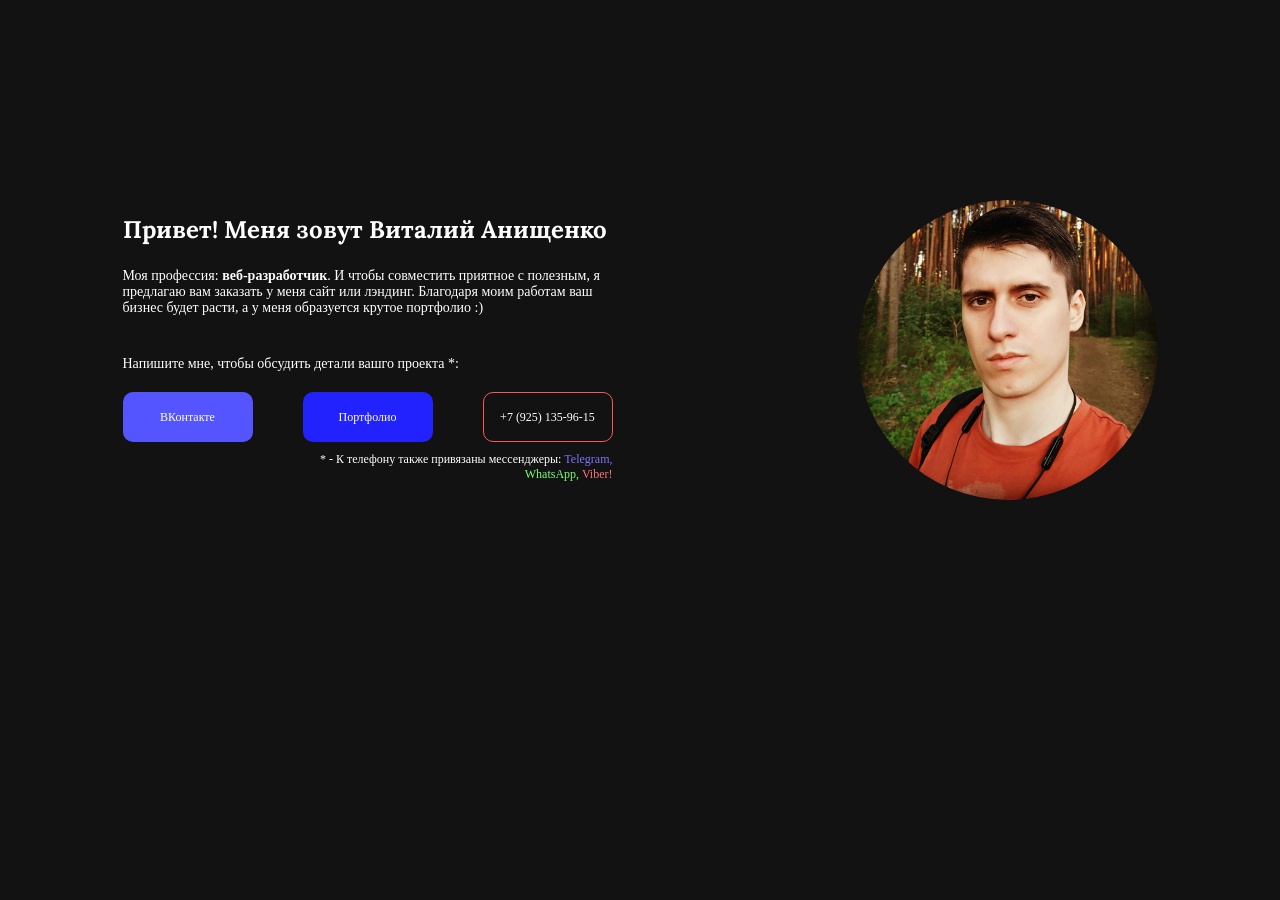
==== index.html @ 8a2128c8 "web site init" ====
<!DOCTYPE html>
<!-- Русская версия страницы -->
<html lang="ru">
<head>
  <meta charset="UTF-8">
  <meta name="viewport" content="width=device-width, initial-scale=1.0">
  <title>Виталий Анищенко | Веб-разработчик</title>
  <!-- Additional CSS files -->
  <link href="https://fonts.googleapis.com/css2?family=Lora:wght@400;600&display=swap" rel="stylesheet">
  <!-- Main CSS Style -->
  <link rel="stylesheet" href="css/style.css">
</head>
<body>
  <section class="wrapper">
    <div class="container">
      <div class="user">
        <div class="user-profile">
          <h2 class="user-title">Привет! Меня зовут Виталий Анищенко</h2>
          <p class="user-paragraph">Моя профессия: <b>веб-разработчик</b>. И чтобы совместить приятное с полезным, я предлагаю вам заказать у меня сайт или лэндинг.
          Благодаря моим работам ваш бизнес будет расти, а у меня образуется крутое портфолио :)</p>
          <p class="user-paragraph">Напишите мне, чтобы обсудить детали вашго проекта *:</p>
          <ul class="user-nav">
            <li class="nav-item i-vk">
              <a href="https://vk.com/vitaliy1992ans" class="item-link l-vk" target="_blank">ВКонтакте</a>
            </li>
            <li class="nav-item i-portfolio">
              <a href="https://e27leo-ru.github.io/" class="item-link l-portfolio" target="_blank">Портфолио</a>
            </li>
            <li class="nav-item i-phone">
              <a href="tel:+79251359615" class="item-link l-phone" >+7 (925) 135-96-15</a>
            </li>
          </ul>
          <span class="user-note">
            * - К телефону также привязаны мессенджеры: 
            <a href="https://t.me/vitaly1992ans" class="messenger-link telegram-link">Telegram, </a><a href="#" class="messenger-link whatsapp-link">WhatsApp, </a><a href="#" class="messenger-link viber-link">Viber!</a></span>
        </div>
        <div class="user-avatar">
          <img src="img/Vitaly.jpg" alt="User Img" class="user-img" width="300" height="300">
        </div>
      </div>
    </div>
  </section>
  <script src="js/script.js"></script>
</body>
</html>
---- css/style.css ----
/* Style SCSS (CSS) */
* {
  margin: 0;
  padding: 0;
  -webkit-box-sizing: border-box;
          box-sizing: border-box;
}

body {
  width: 100%;
  background-color: #121212;
  color: #fff;
}

/* Colors CSS */
/* Main CSS */
.wrapper {
  width: 100%;
  height: 100%;
}

.container {
  max-width: 1280px;
  margin: 0 auto;
}

.user {
  display: -webkit-box;
  display: -ms-flexbox;
  display: flex;
  -ms-flex-pack: distribute;
      justify-content: space-around;
  -webkit-box-orient: horizontal;
  -webkit-box-direction: normal;
      -ms-flex-direction: row;
          flex-direction: row;
  margin-top: 200px;
}

.user-profile {
  display: -webkit-box;
  display: -ms-flexbox;
  display: flex;
  -ms-flex-item-align: center;
      align-self: center;
  -webkit-box-orient: vertical;
  -webkit-box-direction: normal;
      -ms-flex-direction: column;
          flex-direction: column;
  width: 640px;
}

.user-title {
  font-family: 'Lora', sans-serif;
  font-weight: bold;
  font-size: 24px;
  line-height: 1.5;
}

.user-paragraph {
  padding: 20px 0;
}

.user-nav {
  display: -webkit-box;
  display: -ms-flexbox;
  display: flex;
  -webkit-box-pack: justify;
      -ms-flex-pack: justify;
          justify-content: space-between;
  list-style-type: none;
}

.nav-item {
  width: 190px;
  height: 50px;
  border-radius: 10px;
}

.i-vk {
  background-color: #55f;
  -webkit-transition-duration: .3s;
          transition-duration: .3s;
}

.i-portfolio {
  background-color: #22f;
  -webkit-transition-duration: .3s;
          transition-duration: .3s;
}

.i-phone {
  border: 1px solid #f55;
  -webkit-transition-duration: .3s;
          transition-duration: .3s;
}

.item-link {
  display: -webkit-box;
  display: -ms-flexbox;
  display: flex;
  -webkit-box-pack: center;
      -ms-flex-pack: center;
          justify-content: center;
  -webkit-box-align: center;
      -ms-flex-align: center;
          align-items: center;
  width: 100%;
  height: 100%;
  font-size: 16px;
  color: #fff;
  text-decoration: none;
}

.user-avatar {
  margin: auto 0;
}

.user-note {
  display: inline;
  -ms-flex-item-align: end;
      align-self: flex-end;
  text-align: right;
  max-width: 299px;
  font-size: 12px;
  font-family: serif;
  padding: 10px 0;
}

.messenger-link {
  text-decoration: none;
}

.telegram-link {
  color: #77f;
}

.whatsapp-link {
  color: #7f7;
}

.viber-link {
  color: #f77;
}

.user-img {
  width: 300px;
  height: 300px;
  border-radius: 50%;
}

/* Hover CSS */
.i-vk:hover {
  background-color: #99f;
  -webkit-transition-duration: .3s;
          transition-duration: .3s;
}

.l-vk:hover {
  color: #212121;
  font-weight: bold;
  -webkit-transition-duration: .3s;
          transition-duration: .3s;
}

.i-portfolio:hover {
  background-color: #0ff;
  -webkit-transition-duration: .3s;
          transition-duration: .3s;
}

.l-portfolio:hover {
  color: #212121;
  font-weight: bold;
  -webkit-transition-duration: .3s;
          transition-duration: .3s;
}

.i-phone:hover {
  background-color: #f55;
  -webkit-transition-duration: .3s;
          transition-duration: .3s;
}

.l-phone:hover {
  color: #212121;
  font-weight: bold;
  -webkit-transition-duration: .3s;
          transition-duration: .3s;
}

.telegram-link:hover, .whatsapp-link:hover, .viber-link:hover {
  color: #ff4705;
}

/* Media Queries */
@media (max-width: 1280px) {
  .user-profile {
    width: 490px;
  }
  .user-paragraph {
    font-size: 14px;
  }
  .nav-item {
    width: 130px;
  }
  .item-link {
    font-size: 12px;
  }
}

@media (max-width: 768px) {
  .user-profile {
    width: 420px;
  }
  .user-title {
    text-align: center;
  }
  .user-paragraph {
    font-size: 14px;
  }
  .user-nav {
    display: -webkit-box;
    display: -ms-flexbox;
    display: flex;
    -webkit-box-orient: vertical;
    -webkit-box-direction: normal;
        -ms-flex-direction: column;
            flex-direction: column;
    -webkit-box-align: center;
        -ms-flex-align: center;
            align-items: center;
  }
  .nav-item {
    width: 200px;
    margin: 10px 0;
  }
  .item-link {
    font-size: 12px;
  }
  .user-img {
    width: 220px;
    height: 220px;
  }
}

@media (max-width: 576px) {
  .user {
    display: -webkit-box;
    display: -ms-flexbox;
    display: flex;
    -ms-flex-pack: distribute;
        justify-content: space-around;
    -webkit-box-orient: vertical;
    -webkit-box-direction: reverse;
        -ms-flex-direction: column-reverse;
            flex-direction: column-reverse;
    margin-top: 0;
    margin-bottom: 20px;
  }
  .user-profile {
    max-width: 300px;
  }
  .user-title {
    text-align: center;
  }
  .user-paragraph {
    padding: 15px 15px;
  }
  .user-nav {
    display: -webkit-box;
    display: -ms-flexbox;
    display: flex;
    -webkit-box-orient: vertical;
    -webkit-box-direction: normal;
        -ms-flex-direction: column;
            flex-direction: column;
    -webkit-box-align: center;
        -ms-flex-align: center;
            align-items: center;
  }
  .nav-item {
    width: 300px;
    margin: 10px 0;
  }
  .item-link {
    font-size: 14px;
  }
  .user-note {
    text-align: center;
  }
  .user-avatar {
    margin: 20px auto;
  }
}
/*# sourceMappingURL=style.css.map */
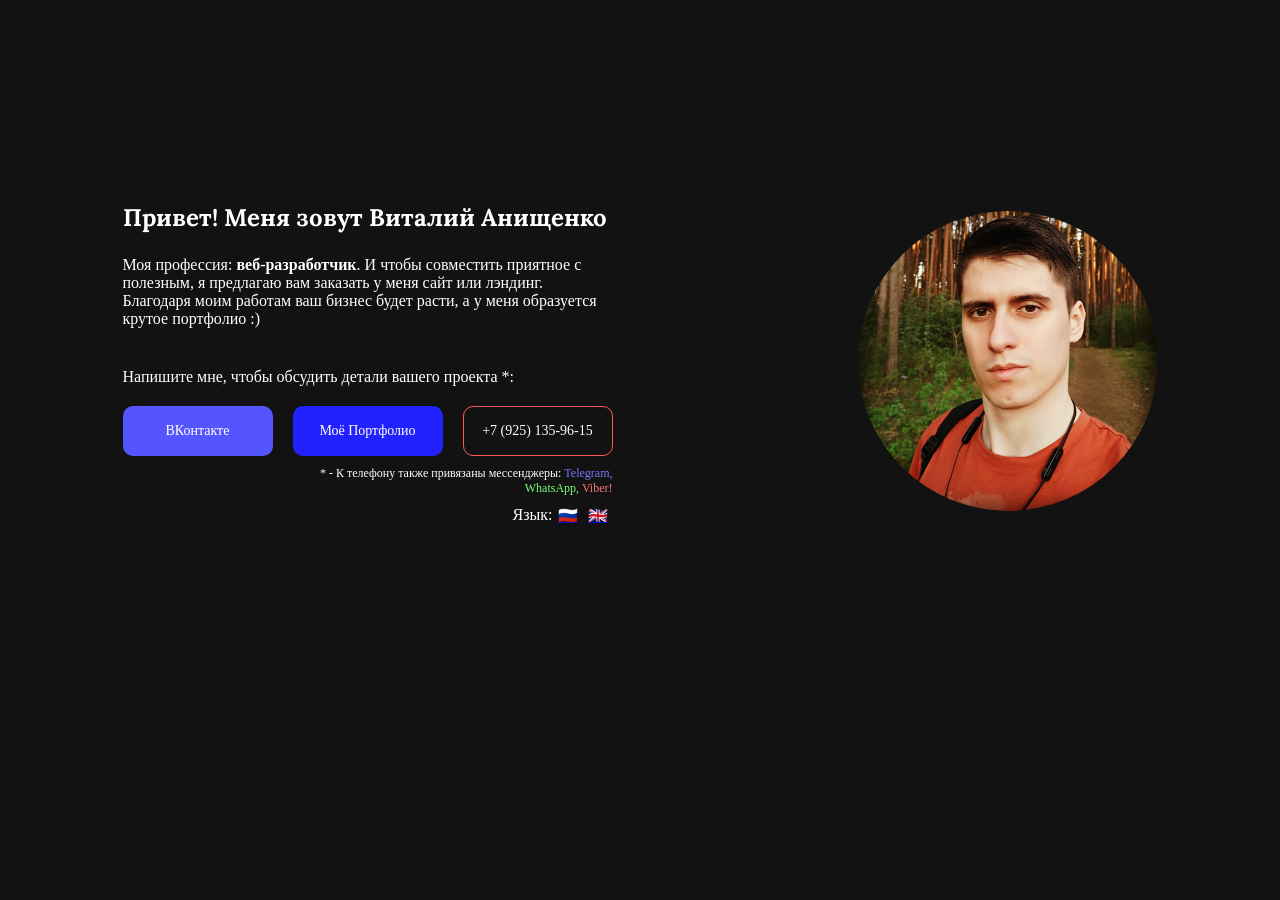
==== commit 2c44e168: "fixes" ====
--- a/index.html
+++ b/index.html
@@ -18,13 +18,13 @@
           <h2 class="user-title">Привет! Меня зовут Виталий Анищенко</h2>
           <p class="user-paragraph">Моя профессия: <b>веб-разработчик</b>. И чтобы совместить приятное с полезным, я предлагаю вам заказать у меня сайт или лэндинг.
           Благодаря моим работам ваш бизнес будет расти, а у меня образуется крутое портфолио :)</p>
-          <p class="user-paragraph">Напишите мне, чтобы обсудить детали вашго проекта *:</p>
+          <p class="user-paragraph">Напишите мне, чтобы обсудить детали вашего проекта *:</p>
           <ul class="user-nav">
             <li class="nav-item i-vk">
               <a href="https://vk.com/vitaliy1992ans" class="item-link l-vk" target="_blank">ВКонтакте</a>
             </li>
             <li class="nav-item i-portfolio">
-              <a href="https://e27leo-ru.github.io/" class="item-link l-portfolio" target="_blank">Портфолио</a>
+              <a href="https://e27leo-ru.github.io/" class="item-link l-portfolio" target="_blank">Моё Портфолио</a>
             </li>
             <li class="nav-item i-phone">
               <a href="tel:+79251359615" class="item-link l-phone" >+7 (925) 135-96-15</a>
@@ -32,7 +32,16 @@
           </ul>
           <span class="user-note">
             * - К телефону также привязаны мессенджеры: 
-            <a href="https://t.me/vitaly1992ans" class="messenger-link telegram-link">Telegram, </a><a href="#" class="messenger-link whatsapp-link">WhatsApp, </a><a href="#" class="messenger-link viber-link">Viber!</a></span>
+            <a href="https://t.me/vitaly1992ans" class="messenger-link telegram-link">Telegram, </a><a href="#" class="messenger-link whatsapp-link">WhatsApp, </a><a href="#" class="messenger-link viber-link">Viber!</a>
+          </span>
+          <div class="user-language">
+            <span class="language-toggle">Язык:
+              <ul class="language-nav">
+                <li class="language-item lang-ru"><a href="#" class="language-link">🇷🇺</a></li>
+                <li class="language-item lang-en"><a href="./en/" class="language-link">🇬🇧</a></li>
+              </ul>
+            </span>
+          </div>
         </div>
         <div class="user-avatar">
           <img src="img/Vitaly.jpg" alt="User Img" class="user-img" width="300" height="300">
--- a/css/style.css
+++ b/css/style.css
@@ -59,6 +59,7 @@
 
 .user-paragraph {
   padding: 20px 0;
+  font-size: 18px;
 }
 
 .user-nav {
@@ -127,6 +128,38 @@
   padding: 10px 0;
 }
 
+.user-language {
+  display: -webkit-box;
+  display: -ms-flexbox;
+  display: flex;
+  -webkit-box-pack: end;
+      -ms-flex-pack: end;
+          justify-content: flex-end;
+  width: 100%;
+}
+
+.language-toggle {
+  display: -webkit-box;
+  display: -ms-flexbox;
+  display: flex;
+  -webkit-box-pack: end;
+      -ms-flex-pack: end;
+          justify-content: flex-end;
+  width: 190px;
+  font-size: 16px;
+}
+
+.language-nav {
+  display: -webkit-box;
+  display: -ms-flexbox;
+  display: flex;
+  list-style-type: none;
+}
+
+.language-item {
+  margin: 0 5px;
+}
+
 .messenger-link {
   text-decoration: none;
 }
@@ -199,52 +232,17 @@
     width: 490px;
   }
   .user-paragraph {
+    font-size: 16px;
+  }
+  .nav-item {
+    width: 150px;
+  }
+  .item-link {
     font-size: 14px;
   }
-  .nav-item {
-    width: 130px;
-  }
-  .item-link {
-    font-size: 12px;
-  }
 }
 
 @media (max-width: 768px) {
-  .user-profile {
-    width: 420px;
-  }
-  .user-title {
-    text-align: center;
-  }
-  .user-paragraph {
-    font-size: 14px;
-  }
-  .user-nav {
-    display: -webkit-box;
-    display: -ms-flexbox;
-    display: flex;
-    -webkit-box-orient: vertical;
-    -webkit-box-direction: normal;
-        -ms-flex-direction: column;
-            flex-direction: column;
-    -webkit-box-align: center;
-        -ms-flex-align: center;
-            align-items: center;
-  }
-  .nav-item {
-    width: 200px;
-    margin: 10px 0;
-  }
-  .item-link {
-    font-size: 12px;
-  }
-  .user-img {
-    width: 220px;
-    height: 220px;
-  }
-}
-
-@media (max-width: 576px) {
   .user {
     display: -webkit-box;
     display: -ms-flexbox;
@@ -259,13 +257,16 @@
     margin-bottom: 20px;
   }
   .user-profile {
-    max-width: 300px;
+    width: 420px;
   }
   .user-title {
     text-align: center;
+    padding: 0 20px;
+    word-wrap: break-word;
   }
   .user-paragraph {
-    padding: 15px 15px;
+    font-size: 14px;
+    padding: 20px;
   }
   .user-nav {
     display: -webkit-box;
@@ -280,17 +281,57 @@
             align-items: center;
   }
   .nav-item {
+    width: 200px;
+    margin: 10px 0;
+  }
+  .item-link {
+    font-size: 16px;
+  }
+  .user-avatar {
+    margin: 20px auto;
+  }
+  .user-img {
+    width: 220px;
+    height: 220px;
+  }
+}
+
+@media (max-width: 576px) {
+  .user-profile {
+    max-width: 300px;
+  }
+  .user-title {
+    text-align: center;
+  }
+  .user-paragraph {
+    padding: 15px 15px;
+  }
+  .user-nav {
+    display: -webkit-box;
+    display: -ms-flexbox;
+    display: flex;
+    -webkit-box-orient: vertical;
+    -webkit-box-direction: normal;
+        -ms-flex-direction: column;
+            flex-direction: column;
+    -webkit-box-align: center;
+        -ms-flex-align: center;
+            align-items: center;
+  }
+  .nav-item {
     width: 300px;
     margin: 10px 0;
   }
-  .item-link {
-    font-size: 14px;
-  }
   .user-note {
     text-align: center;
   }
-  .user-avatar {
-    margin: 20px auto;
+  .user-language, .language-toggle {
+    display: -webkit-box;
+    display: -ms-flexbox;
+    display: flex;
+    -webkit-box-pack: center;
+        -ms-flex-pack: center;
+            justify-content: center;
   }
 }
 /*# sourceMappingURL=style.css.map */
